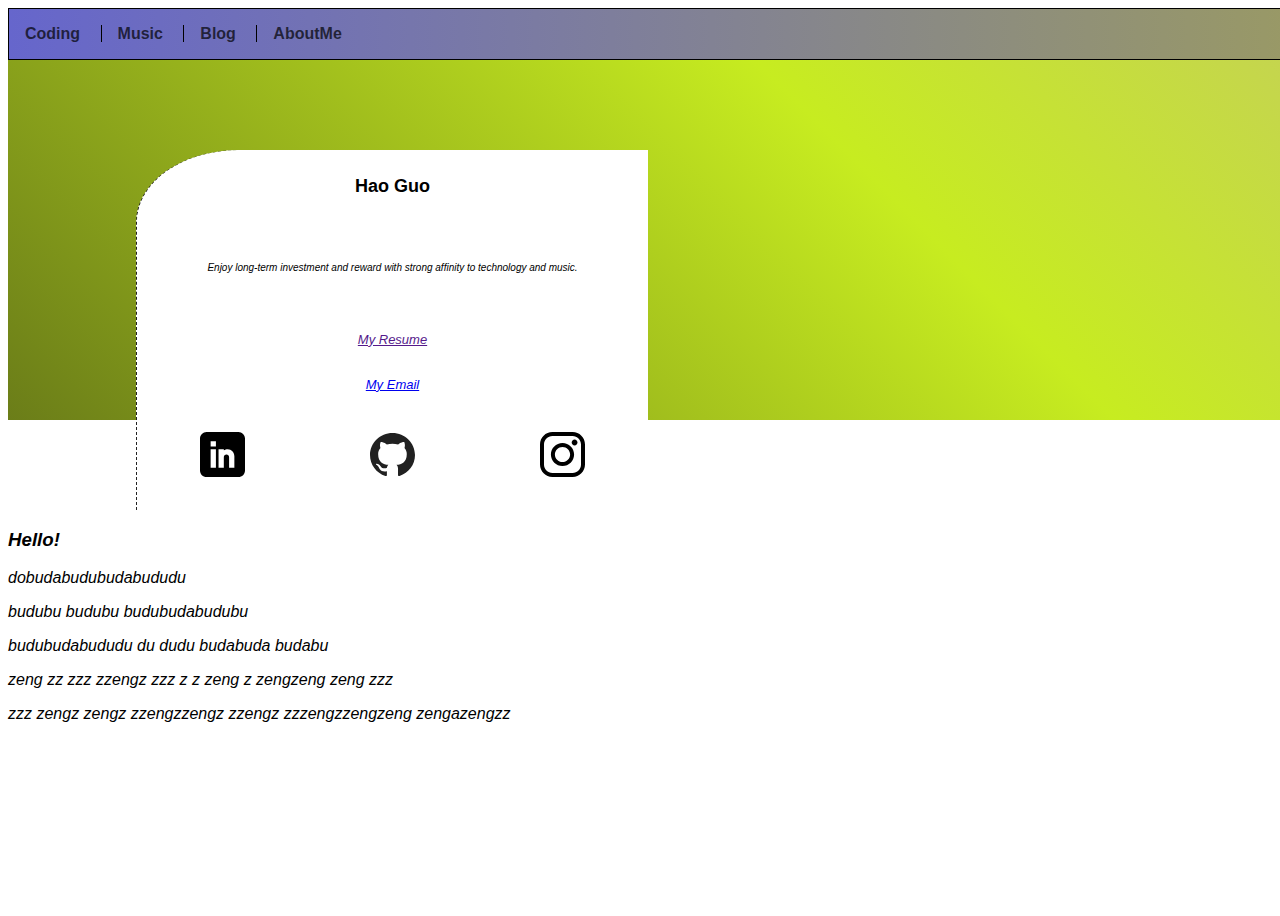
==== aboutme.html @ a952c03f "Add files via upload" ====
<!DOCTYPE html>
<html lang="en">
<head>
    <meta charset="UTF-8">
    <meta name="viewport" content="width=device-width, initial-scale=1.0">
    <title>About</title>
    <link rel="stylesheet" href="/css/style-aboutme.css" id="css">
</head>
<body>
    <div class="menu">
    
        <a id="coding" href="coding.html">Coding
        </a><a id="music" href="music.html">Music
        </a><a id="blog" href="blog.html">Blog
        </a><a id="aboutme" href="aboutme.html">AboutMe</a>
        
    </div>

    <div id="frontpage">
        
        <div class="namecard wrap-text">
            <div class="title flex-center">
                Hao Guo
            </div>
            <div class="description flex-center">
                Enjoy long-term investment and reward with strong affinity to technology and music.
            </div>
            <div class="decor flex-center">
                <a href="">My Resume</a>
            </div>
            <div class="contact flex-center">
                <a href="bcehmu@hotmail.com">My Email</a>
                <!-- <p>Currently living in Brisbane, Australia</p> -->
            </div>
            <div class="linkedlogo flex-center">
                <a href="https://www.linkedin.com/in/bcehmu-808854198/"><img src="/graphics/linkedin.svg"></a>
                <a href="https://github.com/bcehmu/improv-freestyle"><img src="/graphics/github-logo.svg"></a>
                <a href="https://www.instagram.com/bcehmu/?hl=en"><img src="/graphics/instagram-logo.svg"></a>
            </div>
        </div>

        <div id="profile_img">
            <!-- <img src="http://placekitten.com/200/400"> -->
        </div>
    </div>
    <div id="introduction">
        <h3>Hello!</h3>
        <p>dobudabudubudabududu</p>
        <p>budubu budubu budubudabudubu</p>
        <p>budubudabududu du dudu budabuda budabu</p>
        <p>zeng zz zzz zzengz zzz z z zeng z zengzeng zeng zzz</p>
        <p>zzz zengz zengz zzengzzengz zzengz zzzengzzengzeng zengazengzz</p>
    </div>

</body>
</html>
---- css/style-aboutme.css ----
body {
    grid-template-areas: 
    " menu menu menu menu menu menu "
    " p p p p p p "
    " p p p p p p"
    " p p p p p p "
    " . more more more more . ";
    height: 100vh;
    
    grid-template-columns: 10vw 10vw 30vw 30vw 10vw 10vw;
    grid-template-rows: 15vh 15vh 10vh 15vh 45vh;

    font-family: "Avant Garde", Avantgarde, "Century Gothic", CenturyGothic, AppleGothic, sans-serif;
}
.menu {
    grid-area: menu;
    width: 100vw;

    border: 1px solid black;
    padding: 1em 0em ;

    font-size: medium;

    background: linear-gradient(90deg, #6666CC, #999966);
}

#coding {
    grid-row: 1/2;
    grid-column: 1/2;
    border-right: 1px solid black;
    width: 100%;
}
#music {
    grid-row: 1/2;
    grid-column: 2/3;
    border-right: 1px solid black;
    width: 100%;
}
#blog {
    grid-row: 1/2;
    grid-column: 3/4;
    border-right: 1px solid black;
    width: 100%;
}
#aboutme {
    grid-row: 1/2;
    grid-column: 4/5;
    /* border-right: 1px solid black; */
    width: 100%;
}
.menu a {
    color: rgba(0, 0, 0, 0.7);
    font-weight: bold;
    text-decoration: none;
    text-align: center;
    margin: 0px;
    border: 0px;
    padding: 0em 1em;
}
.menu a:hover {
    background-color: #d5f79e;
    background-clip: padding-box;
    color: rgba(0, 0, 0, 1);
}
.menu a:visited {
    color: rgba(0, 0, 0, 1);
}

#frontpage {
    grid-area: p;
    background: linear-gradient(45deg, #111111,#c7ec20, #be8ddf, #07194b);
    width: 100vw;

    background-size: 400% 400%;
	animation: bg_grad 10s ease infinite alternate;

    display: grid;
    /* grid-template-areas: 
        ". . . . "
        ". card img . "
        ". . . . "; */
    grid-template-columns: 10% 40% 40% 10%;
    grid-template-rows: 40vh;

}

@keyframes bg_grad {
    25% {background-position: 0% 50%;}
    50% {background-position: 75% 50%;}
    75% {background-position: 50% 25%;}
    100% {background-position: 25% 0%;}
}

.namecard {
    grid-column: 2/3;
    grid-row: 1/2;
    color: black;
    text-align: center;

    background: white;

    display: grid;
    grid-template-areas:
        "title"
        "descrp-text"
        "decor"
        "contact"
        "link";
    grid-template-rows: 20% 25% 15% 10% 30%;
    grid-template-columns: 100%;

    border-radius: 20% 0 0 0;
    border-left: 1px dashed #222222;

    position: relative;
    top: 10vh;
}

.wrap-text {
    overflow-wrap: break-word;
    word-wrap: break-word;
    hyphens: auto;
}
.flex-center {
    display: flex;
    flex-direction: column;
    justify-content: space-around;
    align-items: center;
}

#profile_img {
    grid-column: 3/4;
    grid-row: 1/2;
    /* object-fit: cover; */
    background-image: url("http://placekitten.com/700/700");
    background-size: cover;
    background-repeat: no-repeat;
    /* border: 2px solid blue; */

    position: relative;
    top: 10vh;

    border-radius: 0 0 15% 0;
}
.linkedlogo img {
    /* grid-area: link; */
    /* display: flex; */
    /* height: min(calc(100vh * 80% * 80% * 30%),3vh);
    width: min(calc(100vh * 80% * 80% * 30%),3vh); */
    height: 5vh;
    width: 5vh;
}
.title {
    grid-area: title;
    font-weight: bold;
    font-size: large;

    margin: 0;
    border: 0;
    padding: 1;

}
.description {
    grid-area: descrp-text;

    font-style: italic;
    font-size: x-small;
    
    
}

.decor {
    grid-area: decor;

    font-style: italic;
    font-size: small;    
}
.contact {
    grid-area: contact;

    font-style: italic;
    font-size: small; 
}
.linkedlogo {
    grid-area: link;   
    
    flex-direction: row;
}

#introduction {
    grid-area: more;
    position: relative;
    top: 10vh;

    font-style: italic;
}
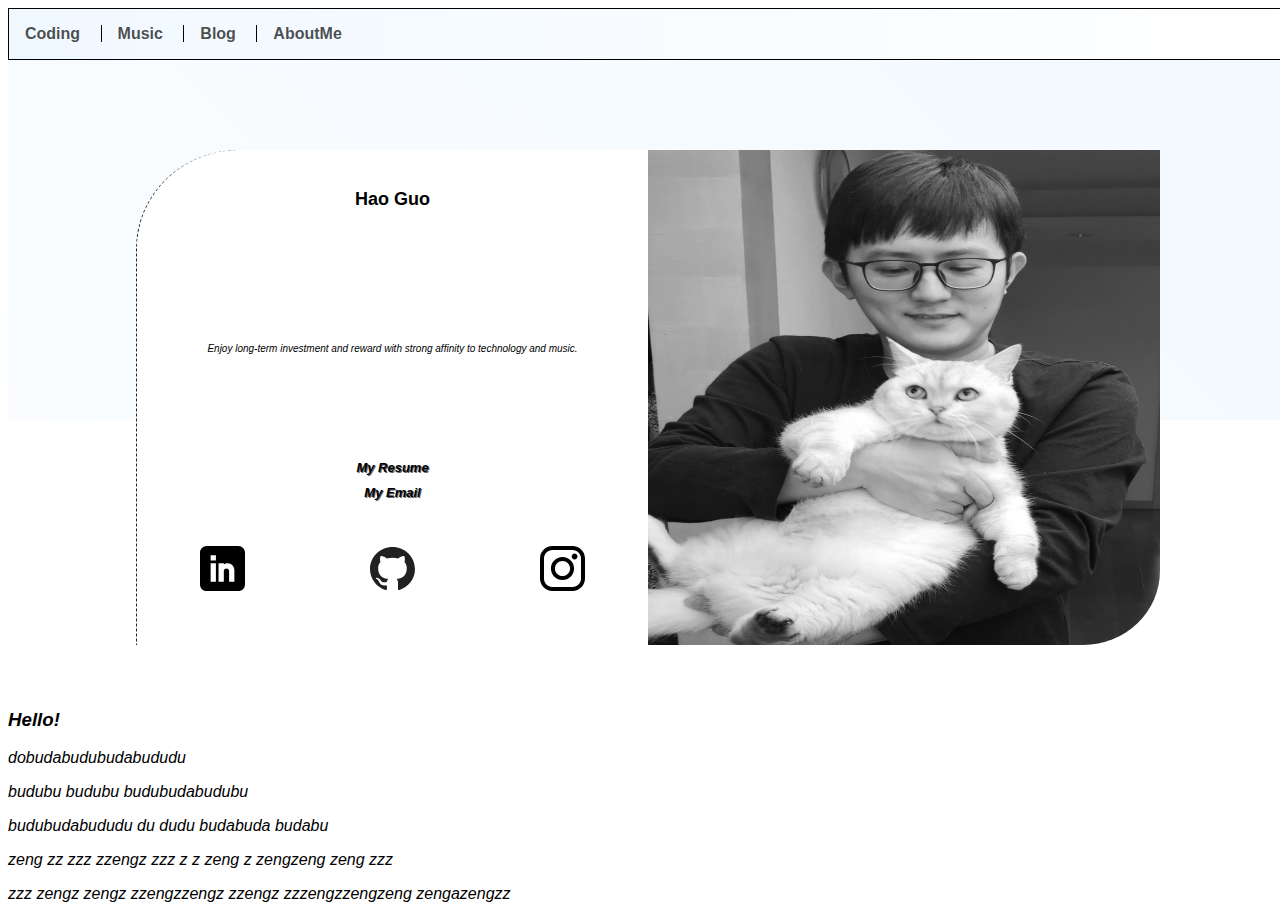
==== commit ff2ae6be: "Add files via upload" ====
--- a/aboutme.html
+++ b/aboutme.html
@@ -4,19 +4,28 @@
     <meta charset="UTF-8">
     <meta name="viewport" content="width=device-width, initial-scale=1.0">
     <title>About</title>
-    <link rel="stylesheet" href="/css/style-aboutme.css" id="css">
+    <link rel="stylesheet" href="/css/style-aboutme_light.css" id="css">
 </head>
 <body>
-    <div class="menu">
-    
-        <a id="coding" href="coding.html">Coding
-        </a><a id="music" href="music.html">Music
-        </a><a id="blog" href="blog.html">Blog
-        </a><a id="aboutme" href="aboutme.html">AboutMe</a>
+    <!-- This page for resume and other personal info
+    -->
+
+    <!-- Menu at top in each page with same layout. -->
+    <nav>
+        <div class="menu">
         
-    </div>
+            <a id="coding" href="coding.html">Coding
+            </a><a id="music" href="music.html">Music
+            </a><a id="blog" href="blog.html">Blog
+            </a><a id="aboutme" href="aboutme.html">AboutMe</a>
+            
+        </div>
+    </nav>
 
-    <div id="frontpage">
+    <!-- The main section contains namecard info with image on the right,
+        colored backgournd covers upper part.
+    -->
+    <section id="frontpage">
         
         <div class="namecard wrap-text">
             <div class="title flex-center">
@@ -26,11 +35,10 @@
                 Enjoy long-term investment and reward with strong affinity to technology and music.
             </div>
             <div class="decor flex-center">
-                <a href="">My Resume</a>
+                <a href="/graphics/resume-HaoG.pdf"><p>My Resume</p></a>
             </div>
             <div class="contact flex-center">
-                <a href="bcehmu@hotmail.com">My Email</a>
-                <!-- <p>Currently living in Brisbane, Australia</p> -->
+                <a href="mailto: bcehmu@hotmail.com"><p>My Email</p></a>
             </div>
             <div class="linkedlogo flex-center">
                 <a href="https://www.linkedin.com/in/bcehmu-808854198/"><img src="/graphics/linkedin.svg"></a>
@@ -40,17 +48,21 @@
         </div>
 
         <div id="profile_img">
-            <!-- <img src="http://placekitten.com/200/400"> -->
+            <img alt="me" src="/graphics/HG-bw.jpg">
         </div>
-    </div>
-    <div id="introduction">
+    </section>
+    
+    <!-- 
+        Below is for some welcoming text.
+    -->
+    <section id="introduction">
         <h3>Hello!</h3>
         <p>dobudabudubudabududu</p>
         <p>budubu budubu budubudabudubu</p>
         <p>budubudabududu du dudu budabuda budabu</p>
         <p>zeng zz zzz zzengz zzz z z zeng z zengzeng zeng zzz</p>
         <p>zzz zengz zengz zzengzzengz zzengz zzzengzzengzeng zengazengzz</p>
-    </div>
+    </section>
 
 </body>
 </html>--- a/css/style-aboutme_light.css
+++ b/css/style-aboutme_light.css
@@ -0,0 +1,219 @@
+/* This theme use aliceblue and white as the main colors
+*/
+
+body {
+    grid-template-areas: 
+    " menu menu menu menu menu menu "
+    " p p p p p p "
+    " p p p p p p"
+    " p p p p p p "
+    " . more more more more . ";
+    height: 100vh;
+    
+    grid-template-columns: 10vw 10vw 30vw 30vw 10vw 10vw;
+    grid-template-rows: 15vh 15vh 10vh 15vh 45vh;
+
+    font-family: "Avant Garde", Avantgarde, "Century Gothic", CenturyGothic, AppleGothic, sans-serif;
+}
+.menu {
+    grid-area: menu;
+    width: 100vw;
+
+    border: 1px solid black;
+    padding: 1em 0em ;
+
+    font-size: medium;
+
+    background: linear-gradient(90deg, aliceblue, white);
+}
+
+#coding {
+    grid-row: 1/2;
+    grid-column: 1/2;
+    border-right: 1px solid black;
+    width: 100%;
+}
+#music {
+    grid-row: 1/2;
+    grid-column: 2/3;
+    border-right: 1px solid black;
+    width: 100%;
+}
+#blog {
+    grid-row: 1/2;
+    grid-column: 3/4;
+    border-right: 1px solid black;
+    width: 100%;
+}
+#aboutme {
+    grid-row: 1/2;
+    grid-column: 4/5;
+    /* border-right: 1px solid black; */
+    width: 100%;
+}
+.menu a {
+    color: rgba(0, 0, 0, 0.7);
+    font-weight: bold;
+    text-decoration: none;
+    text-align: center;
+    margin: 0px;
+    border: 0px;
+    padding: 0em 1em;
+}
+.menu a:hover {
+    background-color: #d5f79e;
+    background-clip: padding-box;
+    color: rgba(0, 0, 0, 1);
+}
+.menu a:visited {
+    color: rgba(0, 0, 0, 1);
+}
+
+#frontpage {
+    grid-area: p;
+    background: linear-gradient(45deg, white,aliceblue,rgb(144, 208, 238));
+    width: 100vw;
+
+    background-size: 400% 400%;
+	animation: bg_grad 18s ease infinite alternate;
+
+    display: grid;
+    grid-template-columns: 10% 40% 40% 10%;
+    grid-template-rows: 40vh;
+    
+
+}
+
+@keyframes bg_grad {
+    25% {background-position: 0% 50%;}
+    50% {background-position: 75% 50%;}
+    75% {background-position: 50% 25%;}
+    100% {background-position: 25% 0%;}
+}
+
+.namecard {
+    grid-column: 2/3;
+    grid-row: 1/2;
+    color: black;
+    text-align: center;
+
+    background: white;
+
+    display: grid;
+    grid-template-areas:
+        "title"
+        "descrp-text"
+        "decor"
+        "contact"
+        "link";
+    grid-template-rows: 20% 40% 5% 5% 30%;
+    grid-template-columns: 100%;
+
+    border-radius: 20% 0 0 0;
+    border-left: 1px dashed #222222;
+
+    position: relative;
+    top: 10vh;
+    height: 55vh;
+}
+
+.wrap-text {
+    overflow-wrap: break-word;
+    word-wrap: break-word;
+    hyphens: auto;
+}
+.flex-center {
+    display: flex;
+    flex-direction: column;
+    justify-content: space-around;
+    align-items: center;
+}
+
+#profile_img {
+    grid-column: 3/4;
+    grid-row: 1/2;
+
+    position: relative;
+    top: 10vh;
+
+    border-radius: 0 0 15% 0;
+}
+#profile_img img {
+    width: 100%;
+    height: 55vh;
+    border-radius: 0 0 15% 0;
+}
+
+.linkedlogo img {
+    height: 5vh;
+    width: 5vh;
+}
+.title {
+    grid-area: title;
+    font-weight: bold;
+    font-size: large;
+
+    margin: 0;
+    border: 0;
+    padding: 1;
+
+}
+.description {
+    grid-area: descrp-text;
+
+    font-style: italic;
+    font-size: x-small;  
+    
+}
+
+.decor {
+    grid-area: decor;
+    padding-bottom: 3vh;
+
+    font-style: italic;
+    font-size: small;
+    font-weight: bold;
+
+}
+.contact {
+    grid-area: contact;
+
+    font-style: italic;
+    font-size: small; 
+    font-weight: bold;
+}
+a {
+    text-decoration: none;
+}
+a p {
+    color: black;
+    text-shadow: 1px 1px #666666;
+}
+
+.decor p:visited {
+    color: black;
+}
+.decor p:hover {
+    color: rgb(83, 176, 238);
+}
+.contact p:visited {
+    color: black;
+}
+.contact p:hover {
+    color: rgb(83, 176, 238);
+}
+
+.linkedlogo {
+    grid-area: link;   
+    
+    flex-direction: row;
+}
+
+#introduction {
+    grid-area: more;
+    position: relative;
+    top: 30vh;
+
+    font-style: italic;
+    
+}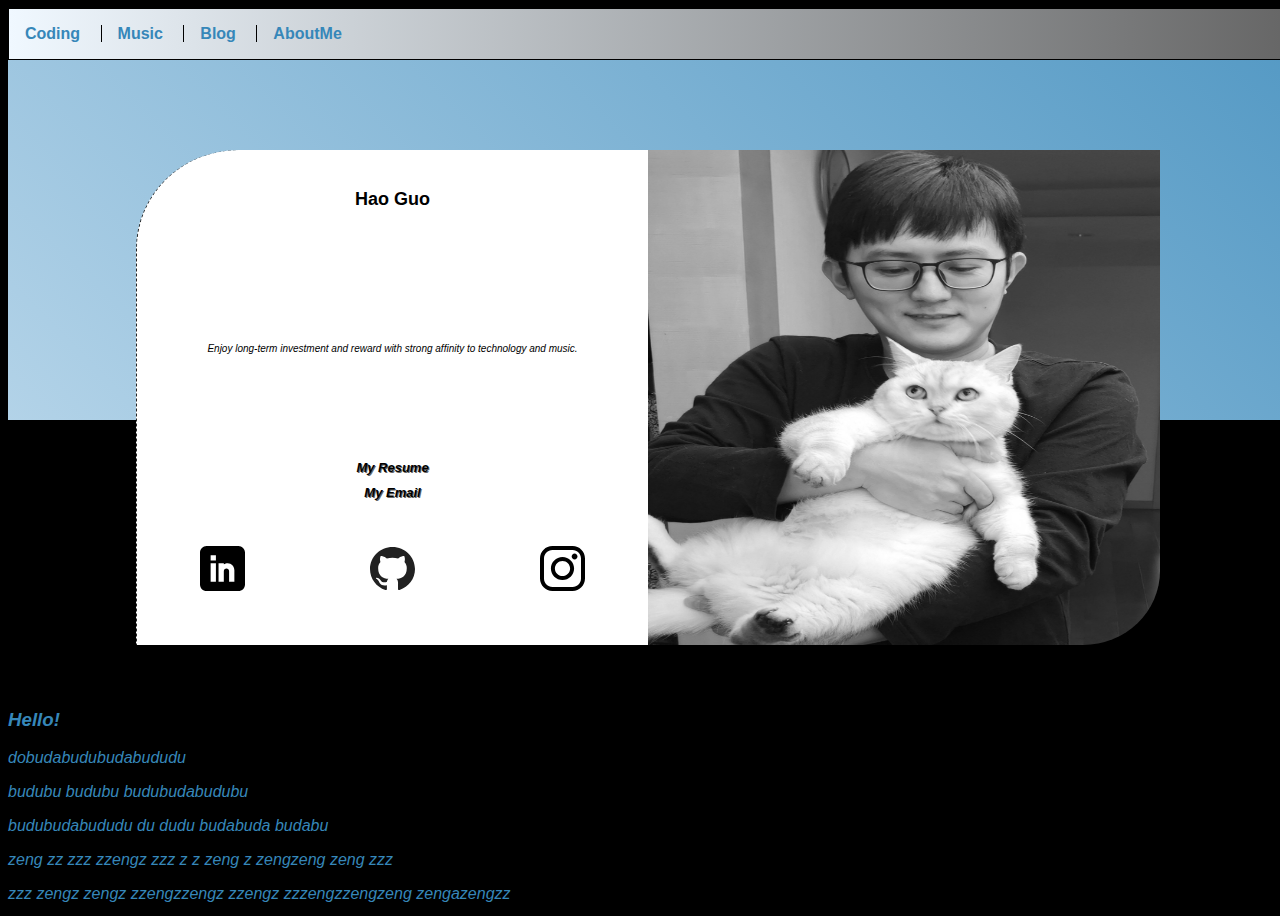
==== commit 0aeef51f: "Add files via upload" ====
--- a/aboutme.html
+++ b/aboutme.html
@@ -4,7 +4,7 @@
     <meta charset="UTF-8">
     <meta name="viewport" content="width=device-width, initial-scale=1.0">
     <title>About</title>
-    <link rel="stylesheet" href="/css/style-aboutme_light.css" id="css">
+    <link rel="stylesheet" href="/css/style-aboutme_dark.css" id="css">
 </head>
 <body>
     <!-- This page for resume and other personal info
--- a/css/style-aboutme_dark.css
+++ b/css/style-aboutme_dark.css
@@ -0,0 +1,219 @@
+/* This theme use aliceblue and white as the main colors
+*/
+
+body {
+    grid-template-areas: 
+    " menu menu menu menu menu menu "
+    " p p p p p p "
+    " p p p p p p"
+    " p p p p p p "
+    " . more more more more . ";
+    height: 100vh;
+    color: #3687b9; background-color: black;
+    grid-template-columns: 10vw 10vw 30vw 30vw 10vw 10vw;
+    grid-template-rows: 15vh 15vh 10vh 15vh 45vh;
+
+    font-family: "Avant Garde", Avantgarde, "Century Gothic", CenturyGothic, AppleGothic, sans-serif;
+}
+.menu {
+    grid-area: menu;
+    width: 100vw;
+
+    border: 1px solid black;
+    padding: 1em 0em ;
+
+    font-size: medium;
+
+    background: linear-gradient(90deg, aliceblue, #666666);
+}
+
+#coding {
+    grid-row: 1/2;
+    grid-column: 1/2;
+    border-right: 1px solid black;
+    width: 100%;
+}
+#music {
+    grid-row: 1/2;
+    grid-column: 2/3;
+    border-right: 1px solid black;
+    width: 100%;
+}
+#blog {
+    grid-row: 1/2;
+    grid-column: 3/4;
+    border-right: 1px solid black;
+    width: 100%;
+}
+#aboutme {
+    grid-row: 1/2;
+    grid-column: 4/5;
+    /* border-right: 1px solid black; */
+    width: 100%;
+}
+.menu a {
+    color: #3687b9;
+    font-weight: bold;
+    text-decoration: none;
+    text-align: center;
+    margin: 0px;
+    border: 0px;
+    padding: 0em 1em;
+}
+.menu a:hover {
+    background-color: rgba(200,200,10,0.9);
+    background-clip: padding-box;
+    color: #3687b9;
+}
+.menu a:visited {
+    color: #3687b9;
+}
+
+#frontpage {
+    grid-area: p;
+    background: linear-gradient(45deg, aliceblue,#3687b9, black);
+    width: 100vw;
+
+    background-size: 400% 400%;
+	animation: bg_grad 18s ease infinite alternate;
+
+    display: grid;
+    grid-template-columns: 10% 40% 40% 10%;
+    grid-template-rows: 40vh;
+    
+
+}
+
+@keyframes bg_grad {
+    25% {background-position: 0% 50%;}
+    50% {background-position: 75% 50%;}
+    75% {background-position: 50% 25%;}
+    100% {background-position: 25% 0%;}
+}
+
+.namecard {
+    grid-column: 2/3;
+    grid-row: 1/2;
+    color: black;
+    text-align: center;
+
+    background: white;
+
+    display: grid;
+    grid-template-areas:
+        "title"
+        "descrp-text"
+        "decor"
+        "contact"
+        "link";
+    grid-template-rows: 20% 40% 5% 5% 30%;
+    grid-template-columns: 100%;
+
+    border-radius: 20% 0 0 0;
+    border-left: 1px dashed #222222;
+
+    position: relative;
+    top: 10vh;
+    height: 55vh;
+}
+
+.wrap-text {
+    overflow-wrap: break-word;
+    word-wrap: break-word;
+    hyphens: auto;
+}
+.flex-center {
+    display: flex;
+    flex-direction: column;
+    justify-content: space-around;
+    align-items: center;
+}
+
+#profile_img {
+    grid-column: 3/4;
+    grid-row: 1/2;
+
+    position: relative;
+    top: 10vh;
+
+    border-radius: 0 0 15% 0;
+}
+#profile_img img {
+    width: 100%;
+    height: 55vh;
+    border-radius: 0 0 15% 0;
+}
+
+.linkedlogo img {
+    height: 5vh;
+    width: 5vh;
+}
+.title {
+    grid-area: title;
+    font-weight: bold;
+    font-size: large;
+
+    margin: 0;
+    border: 0;
+    padding: 1;
+
+}
+.description {
+    grid-area: descrp-text;
+
+    font-style: italic;
+    font-size: x-small;  
+    
+}
+
+.decor {
+    grid-area: decor;
+    padding-bottom: 3vh;
+
+    font-style: italic;
+    font-size: small;
+    font-weight: bold;
+
+}
+.contact {
+    grid-area: contact;
+
+    font-style: italic;
+    font-size: small; 
+    font-weight: bold;
+}
+a {
+    text-decoration: none;
+}
+a p {
+    color: black;
+    text-shadow: 1px 1px #666666;
+}
+
+.decor p:visited {
+    color: black;
+}
+.decor p:hover {
+    color: rgb(83, 176, 238);
+}
+.contact p:visited {
+    color: black;
+}
+.contact p:hover {
+    color: rgb(83, 176, 238);
+}
+
+.linkedlogo {
+    grid-area: link;   
+    
+    flex-direction: row;
+}
+
+#introduction {
+    grid-area: more;
+    position: relative;
+    top: 30vh;
+
+    font-style: italic;
+    
+}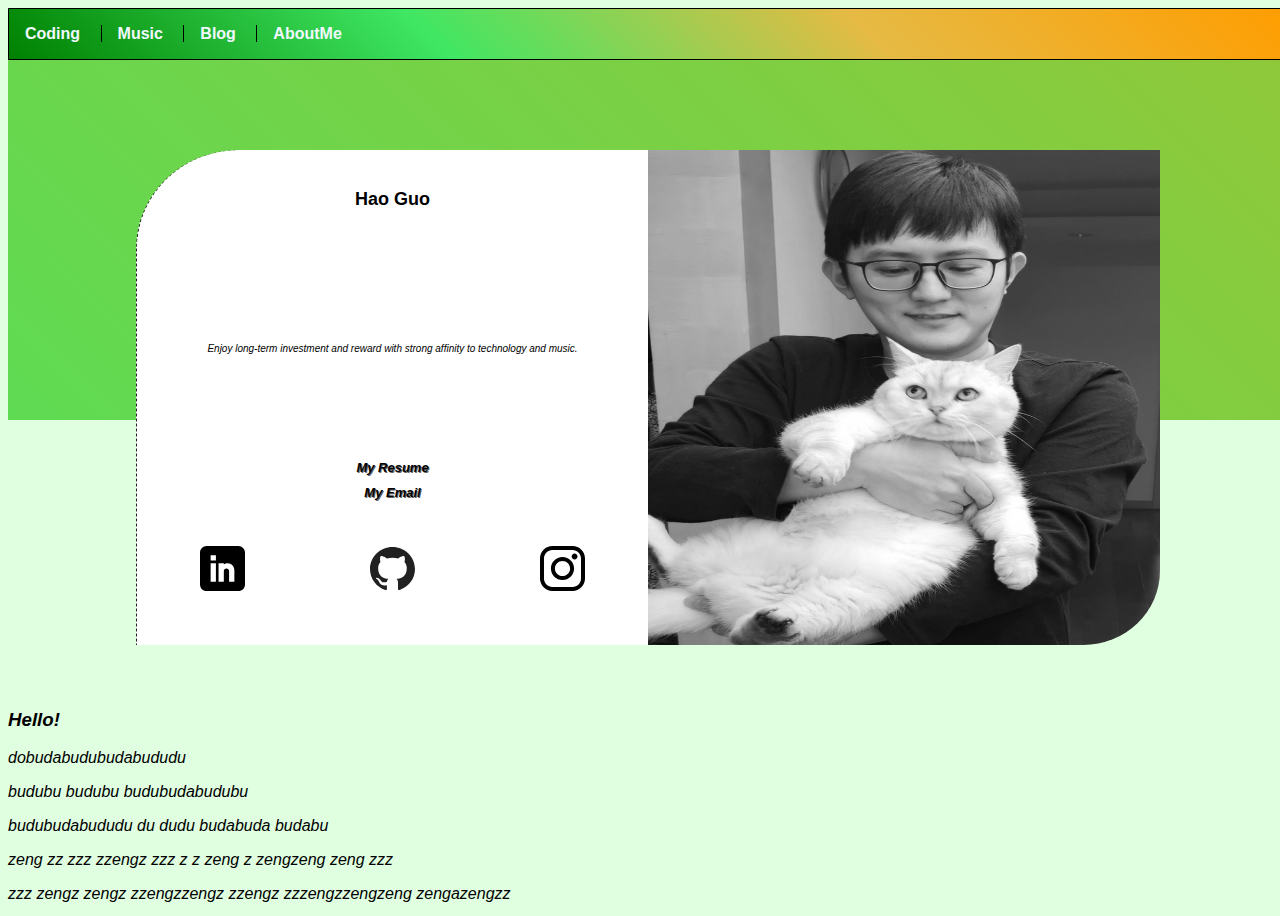
==== commit 2121b958: "Add files via upload" ====
--- a/aboutme.html
+++ b/aboutme.html
@@ -4,7 +4,7 @@
     <meta charset="UTF-8">
     <meta name="viewport" content="width=device-width, initial-scale=1.0">
     <title>About</title>
-    <link rel="stylesheet" href="/css/style-aboutme_dark.css" id="css">
+    <link rel="stylesheet" href="/css/style-aboutme_forest.css" id="css">
 </head>
 <body>
     <!-- This page for resume and other personal info
--- a/css/style-aboutme_forest.css
+++ b/css/style-aboutme_forest.css
@@ -0,0 +1,219 @@
+/* This theme use green yellow as the main colors to create a foresty feel.
+*/
+
+body {
+    grid-template-areas: 
+    " menu menu menu menu menu menu "
+    " p p p p p p "
+    " p p p p p p"
+    " p p p p p p "
+    " . more more more more . ";
+    height: 100vh;
+    color: black; background-color: rgba(100,255,100,0.2);
+    grid-template-columns: 10vw 10vw 30vw 30vw 10vw 10vw;
+    grid-template-rows: 15vh 15vh 10vh 15vh 45vh;
+
+    font-family: "Avant Garde", Avantgarde, "Century Gothic", CenturyGothic, AppleGothic, sans-serif;
+}
+.menu {
+    grid-area: menu;
+    width: 100vw;
+
+    border: 1px solid black;
+    padding: 1em 0em ;
+
+    font-size: medium;
+
+    background: linear-gradient(45deg, green, #3fe763, #e6ba44, rgb(255, 157, 0));
+}
+
+#coding {
+    grid-row: 1/2;
+    grid-column: 1/2;
+    border-right: 1px solid black;
+    width: 100%;
+}
+#music {
+    grid-row: 1/2;
+    grid-column: 2/3;
+    border-right: 1px solid black;
+    width: 100%;
+}
+#blog {
+    grid-row: 1/2;
+    grid-column: 3/4;
+    border-right: 1px solid black;
+    width: 100%;
+}
+#aboutme {
+    grid-row: 1/2;
+    grid-column: 4/5;
+    /* border-right: 1px solid black; */
+    width: 100%;
+}
+.menu a {
+    color: aliceblue;
+    font-weight: bold;
+    text-decoration: none;
+    text-align: center;
+    margin: 0px;
+    border: 0px;
+    padding: 0em 1em;
+}
+.menu a:hover {
+    background-color: rgb(255, 157, 0);
+    background-clip: padding-box;
+    color: aliceblue;
+}
+.menu a:visited {
+    color: aliceblue;
+}
+
+#frontpage {
+    grid-area: p;
+    background: linear-gradient(45deg, #3fe763, rgb(255, 157, 0));
+    width: 100vw;
+
+    background-size: 400% 400%;
+	animation: bg_grad 18s ease infinite alternate;
+
+    display: grid;
+    grid-template-columns: 10% 40% 40% 10%;
+    grid-template-rows: 40vh;
+    
+
+}
+
+@keyframes bg_grad {
+    25% {background-position: 0% 50%;}
+    50% {background-position: 75% 50%;}
+    75% {background-position: 50% 25%;}
+    100% {background-position: 25% 0%;}
+}
+
+.namecard {
+    grid-column: 2/3;
+    grid-row: 1/2;
+    color: black;
+    text-align: center;
+
+    background: white;
+
+    display: grid;
+    grid-template-areas:
+        "title"
+        "descrp-text"
+        "decor"
+        "contact"
+        "link";
+    grid-template-rows: 20% 40% 5% 5% 30%;
+    grid-template-columns: 100%;
+
+    border-radius: 20% 0 0 0;
+    border-left: 1px dashed #222222;
+
+    position: relative;
+    top: 10vh;
+    height: 55vh;
+}
+
+.wrap-text {
+    overflow-wrap: break-word;
+    word-wrap: break-word;
+    hyphens: auto;
+}
+.flex-center {
+    display: flex;
+    flex-direction: column;
+    justify-content: space-around;
+    align-items: center;
+}
+
+#profile_img {
+    grid-column: 3/4;
+    grid-row: 1/2;
+
+    position: relative;
+    top: 10vh;
+
+    border-radius: 0 0 15% 0;
+}
+#profile_img img {
+    width: 100%;
+    height: 55vh;
+    border-radius: 0 0 15% 0;
+}
+
+.linkedlogo img {
+    height: 5vh;
+    width: 5vh;
+}
+.title {
+    grid-area: title;
+    font-weight: bold;
+    font-size: large;
+
+    margin: 0;
+    border: 0;
+    padding: 1;
+
+}
+.description {
+    grid-area: descrp-text;
+
+    font-style: italic;
+    font-size: x-small;  
+    
+}
+
+.decor {
+    grid-area: decor;
+    padding-bottom: 3vh;
+
+    font-style: italic;
+    font-size: small;
+    font-weight: bold;
+
+}
+.contact {
+    grid-area: contact;
+
+    font-style: italic;
+    font-size: small; 
+    font-weight: bold;
+}
+a {
+    text-decoration: none;
+}
+a p {
+    color: black;
+    text-shadow: 1px 1px #666666;
+}
+
+.decor p:visited {
+    color: black;
+}
+.decor p:hover {
+    color: rgb(83, 176, 238);
+}
+.contact p:visited {
+    color: black;
+}
+.contact p:hover {
+    color: rgb(83, 176, 238);
+}
+
+.linkedlogo {
+    grid-area: link;   
+    
+    flex-direction: row;
+}
+
+#introduction {
+    grid-area: more;
+    position: relative;
+    top: 30vh;
+
+    font-style: italic;
+    
+}